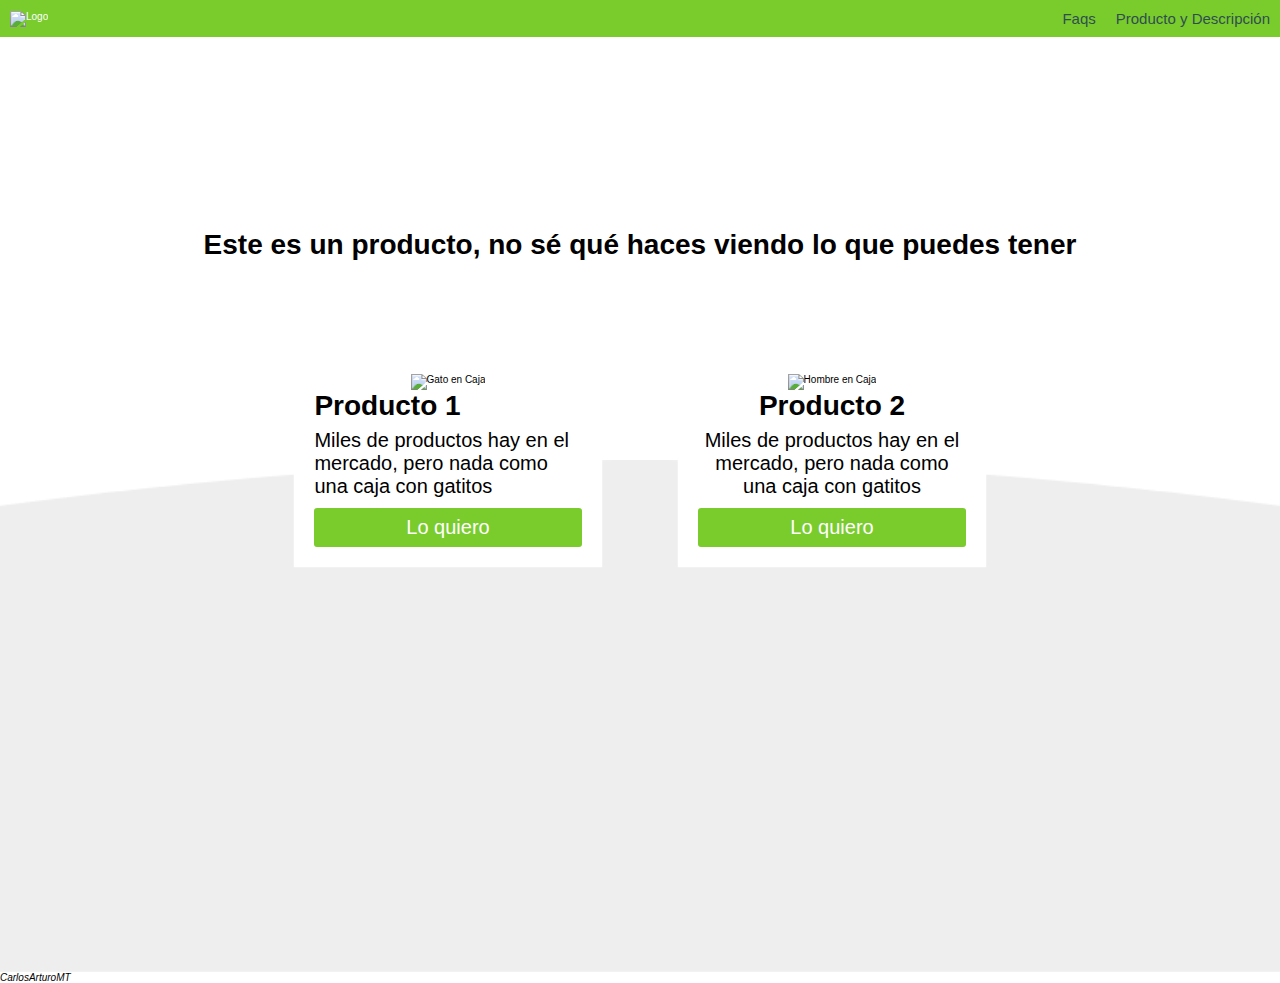
==== index.html @ a9365c0e "cambios en direccion de imgs" ====
<!DOCTYPE html>
<html lang="es">

<head>
    <meta charset="UTF-8" />
    <meta http-equiv="X-UA-Compatible" content="IE=edge" />
    <meta name="viewport" content="width=device-width, initial-scale=1.0" />
    <meta name="author" content="carlosArturoMT" />
    <meta name="DC.creator" content="carlosArturoMT" />
    <meta name="copyright" content="carlosArturoMT" />
    <meta name="description"
        content="Proyecto del Curso de HTML y CSS de Platzi, correspondiente a la ruta de Arquitectura FrontEnd." />
    <meta property="og:site_name" content="cursoHTMl&CSS" />
    <meta property="og:title" content="Curso de Platzi" />
    <meta property="og:description"
        content="¿Estás buscando un servicio? Aquí podrás encontrar a profesionistas capacitados y preparados para brindarte su servicio con la seguridad de tener un buen resultado." />
    <meta property="og:url" content="https://cursoHTMl&CSS.com" />
    <meta property="og:type" content="blog" />
    <meta property="og:image"
        content="https://png.pngitem.com/pimgs/s/520-5208614_curso-programacin-front-end-completo-transparent-html-css.png" />
    <meta property="og:image:url"
        content="https://png.pngitem.com/pimgs/s/520-5208614_curso-programacin-front-end-completo-transparent-html-css.png" />
    <meta itemprop="image"
        content="https://png.pngitem.com/pimgs/s/520-5208614_curso-programacin-front-end-completo-transparent-html-css.png" />
    <meta name="twitter:image"
        content="https://png.pngitem.com/pimgs/s/520-5208614_curso-programacin-front-end-completo-transparent-html-css.png" />
    <meta itemprop="image"
        content="https://png.pngitem.com/pimgs/s/520-5208614_curso-programacin-front-end-completo-transparent-html-css.png" />
    <!-- <link rel="image_src" href="https://png.pngitem.com/pimgs/s/520-5208614_curso-programacin-front-end-completo-transparent-html-css.png"> -->
    <title>Brand</title>
    <link rel="icon" type="image/png"
        href="https://static.platzi.com/media/achievements/badges-html-css-b0a71550-d5e7-4e27-aca2-f09f1321a517.png" />
    <link rel="stylesheet" href="styles.css" />
</head>

<body>
    <!-- * Aquí empieza el NAVBAR -->
    <nav>
        <div class="brand_image">
            <img src="https://prueba.carlosarturomt.com/cursoHtmlCss/assets/imgs/logo.png" alt="Logo"/>
        </div>
        <div class="nav_options">
            <ul>
                <li><a href="#">Faqs</a></li>
                <li><a href="#">Producto y Descripción</a></li>
            </ul>
        </div>
    </nav>

    <!-- * Aquí termina el M A I N -->
    <main>
        <article class="main_section">
            <hgroup>
                <h1>
                    Este es un producto, no sé qué haces viendo lo que puedes tener
                </h1>
            </hgroup>
        </article>
        <div class="products">
            <div class="product">
                <div class="content">
                    <div class="img_content">
                        <img src="https://prueba.carlosarturomt.com/cursoHtmlCss/assets/imgs/box2.png" alt="Gato en Caja">
                    </div>
                    <h2>Producto 1</h2>
                    <p>
                        Miles de productos hay en el mercado, pero nada como una caja con
                        gatitos
                    </p>
                    <button href="#" class="main_button">Lo quiero</button>
                </div>
            </div>
            <div class="product">
                <div class="content">
                    <div class="img_content">
                        <img src="https://prueba.carlosarturomt.com/cursoHtmlCss/assets/imgs/box1.png" alt="Hombre en Caja">
                    <h2>Producto 2</h2>
                    <p>
                        Miles de productos hay en el mercado, pero nada como una caja con
                        gatitos
                    </p>
                    <button href="#" class="main_button">Lo quiero</button>
                </div>
            </div>
        </div>
    </main>
    <footer>
        <address>CarlosArturoMT</address>
    </footer>
</body>
<!-- ! <script src="script.js"></script> -->

</html>
---- styles.css ----
/* * V A R I A B L E S  */
:root{
    --green-color: #7ACC2D;
    --green-color-shadow: #5e9e22;
    --white-color: #ffffff
}

* {
    box-sizing: border-box;
    margin: 0;
    padding: 0;
}

html {
    font-size: 62.5%;
    font-family: Helvetica, sans-serif;
}

nav {
    display: flex;
    background-color: var(--green-color);
    padding: 10px;
    color: var(--white-color);
    justify-content: space-between;
    align-items: center;
}

nav ul {
    display: flex;
}

nav li {
    font-size: 1.5rem;
    padding-left: 20px;
    list-style: none;
}

nav li a {
    color: darkslategray;
    text-decoration: none;
}

nav li a:hover {
    color: var(--white-color);
}

/* M A I N - S E C T I O N */
.main_section {
    padding: 15%;
    text-align: center;
}

.products {
    /* border: solid red 1px; */
    background-image: url(/assets/imgs/curve.png);
    width: 100%;
    height: 50px;
    background-size: cover;
    background-position: center top;
    padding: 20%;
    display: flex;
    flex-wrap: wrap;
}

.product {
    /* border: solid red 1px; */
    width: 50%;
    padding: 5%;
    margin-top: -400px;
}

.product .content {
    background-color: white;
    padding: 20px;
    box-shadow: 0 0 1.5px var(--white-color);
}

.img_content{
    text-align: center;
}

.main_button{
    background-color: var(--green-color);
    width: 100%;
    font-size: 2rem;
    color: var(--white-color);
    padding: 3%;
    border: 0;
    border-radius: 3px;
    cursor: pointer;
}

.main_button:hover{
    background-color: var(--green-color-shadow);
}

h1,
h2 {
    font-size: 2.8rem;
    margin-bottom: 7px;
}

p {
    font-size: 2rem;
    margin-bottom: 10px;
}
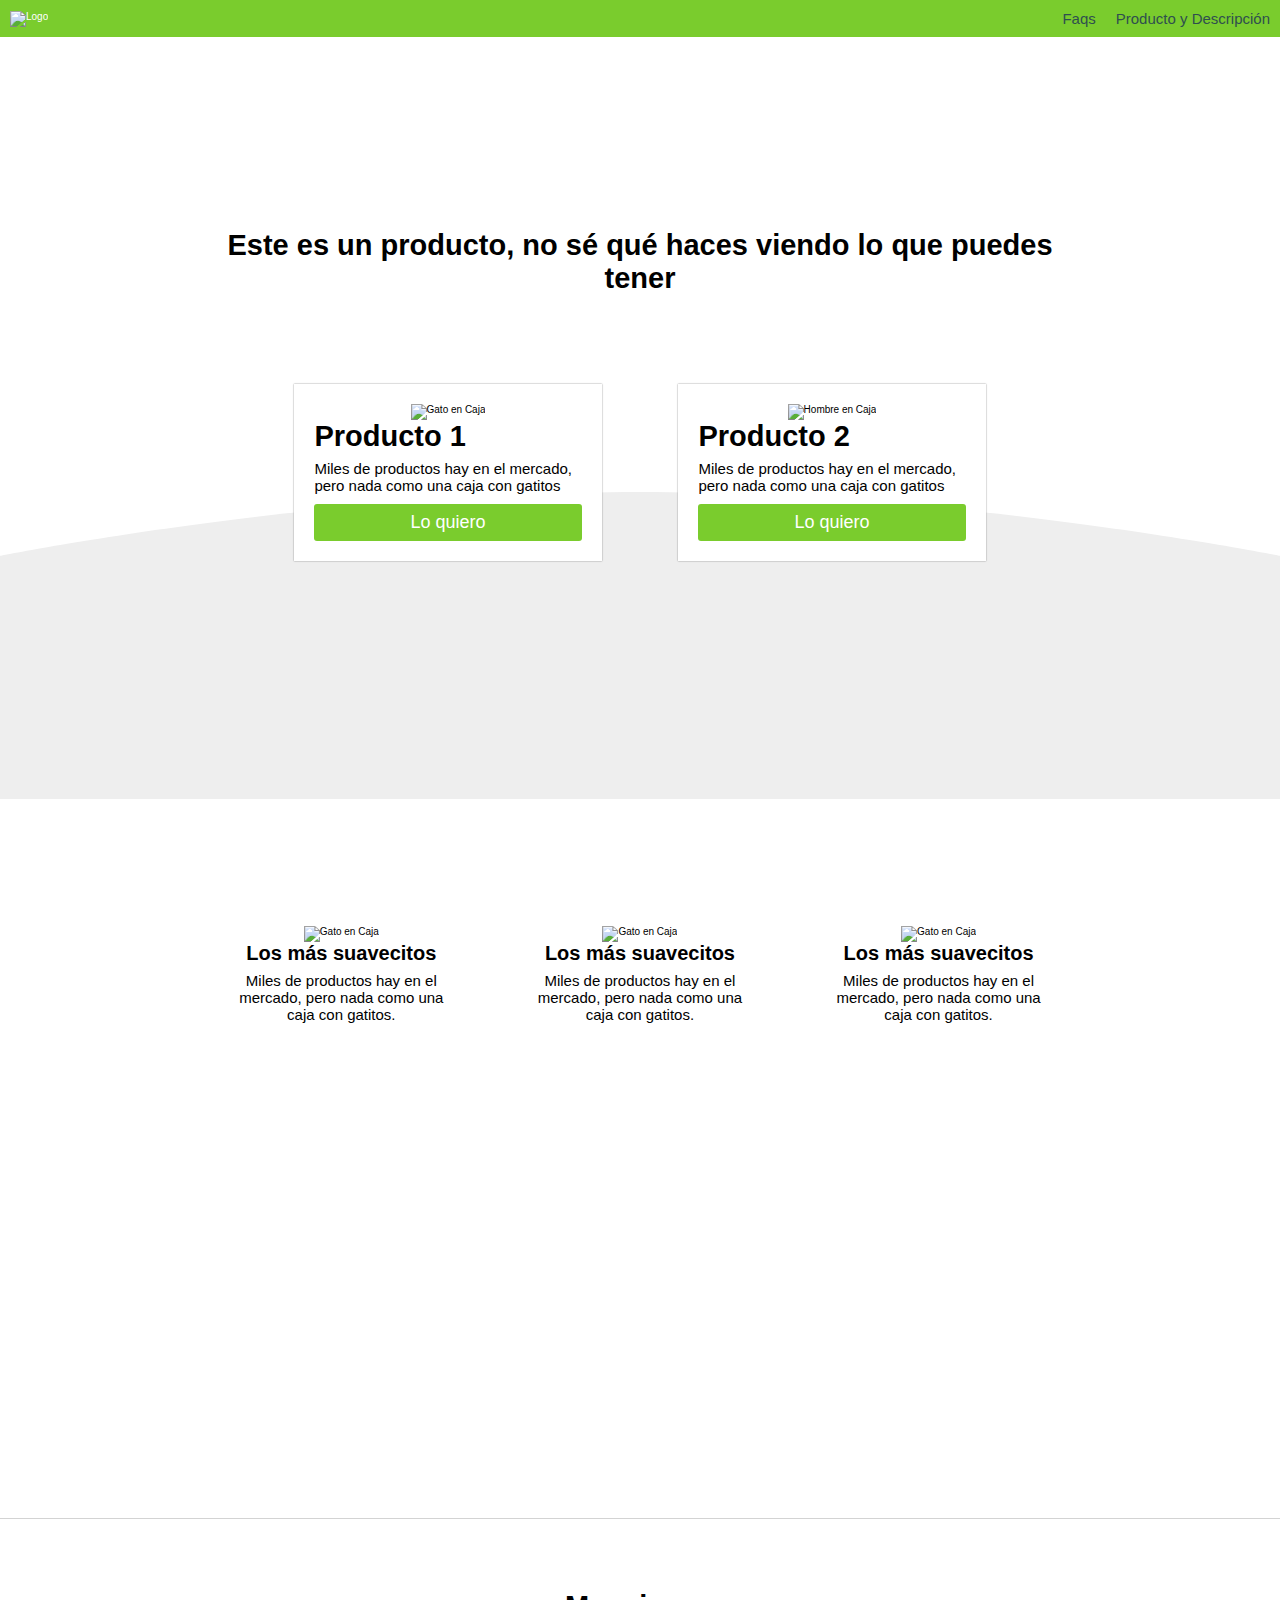
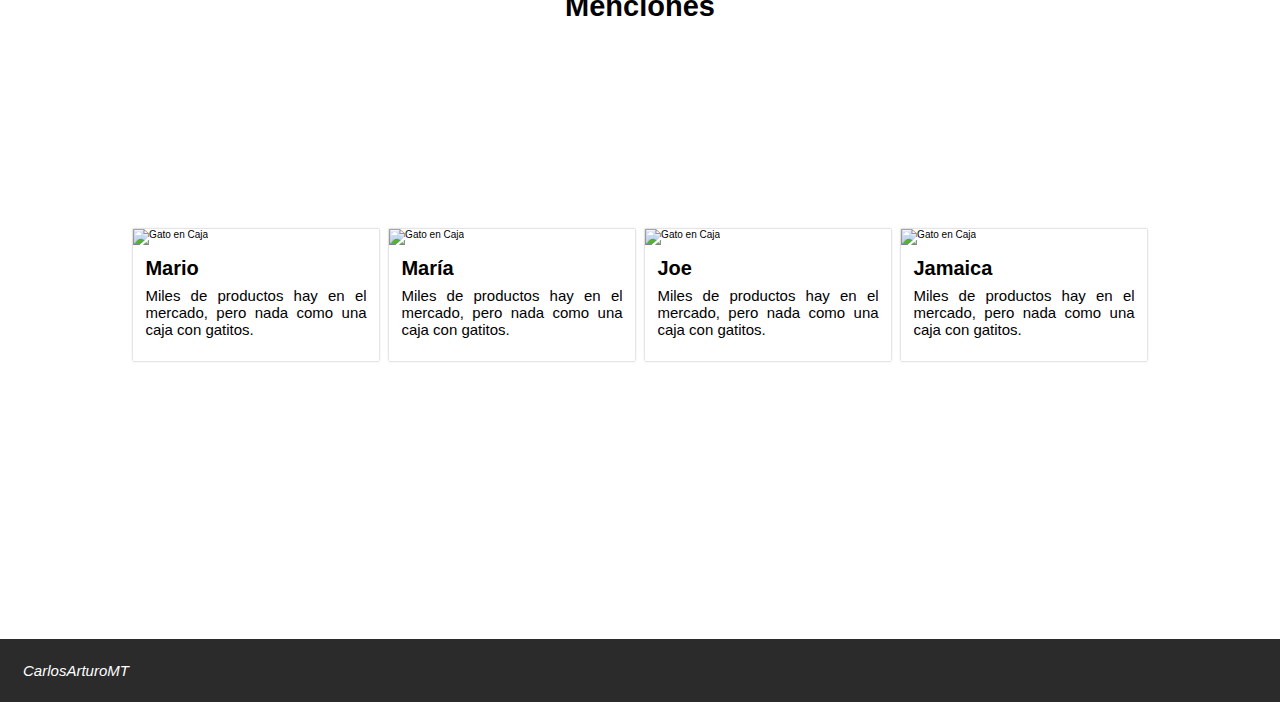
==== commit a6cec92e: "termino index en desktop" ====
--- a/index.html
+++ b/index.html
@@ -30,14 +30,14 @@
     <title>Brand</title>
     <link rel="icon" type="image/png"
         href="https://static.platzi.com/media/achievements/badges-html-css-b0a71550-d5e7-4e27-aca2-f09f1321a517.png" />
-    <link rel="stylesheet" href="styles.css" />
+    <link rel="stylesheet" href="css/styles.css" />
 </head>
 
 <body>
     <!-- * Aquí empieza el NAVBAR -->
     <nav>
         <div class="brand_image">
-            <img src="https://prueba.carlosarturomt.com/cursoHtmlCss/assets/imgs/logo.png" alt="Logo"/>
+            <img src="https://prueba.carlosarturomt.com/cursoHtmlCss/assets/imgs/logo.png" alt="Logo" />
         </div>
         <div class="nav_options">
             <ul>
@@ -47,21 +47,23 @@
         </div>
     </nav>
 
-    <!-- * Aquí termina el M A I N -->
+    <!-- * Aquí empieza el M A I N -->
     <main>
-        <article class="main_section">
+        <section class="main_section">
             <hgroup>
                 <h1>
                     Este es un producto, no sé qué haces viendo lo que puedes tener
                 </h1>
             </hgroup>
-        </article>
-        <div class="products">
-            <div class="product">
+        </section>
+
+        <section class="products">
+            <article class="product">
                 <div class="content">
-                    <div class="img_content">
-                        <img src="https://prueba.carlosarturomt.com/cursoHtmlCss/assets/imgs/box2.png" alt="Gato en Caja">
-                    </div>
+                    <aside class="img_content">
+                        <img src="https://prueba.carlosarturomt.com/cursoHtmlCss/assets/imgs/box2.png"
+                            alt="Gato en Caja">
+                    </aside>
                     <h2>Producto 1</h2>
                     <p>
                         Miles de productos hay en el mercado, pero nada como una caja con
@@ -69,11 +71,13 @@
                     </p>
                     <button href="#" class="main_button">Lo quiero</button>
                 </div>
-            </div>
-            <div class="product">
+            </article>
+            <article class="product">
                 <div class="content">
-                    <div class="img_content">
-                        <img src="https://prueba.carlosarturomt.com/cursoHtmlCss/assets/imgs/box1.png" alt="Hombre en Caja">
+                    <aside class="img_content">
+                        <img src="https://prueba.carlosarturomt.com/cursoHtmlCss/assets/imgs/box1.png"
+                            alt="Hombre en Caja">
+                    </aside>
                     <h2>Producto 2</h2>
                     <p>
                         Miles de productos hay en el mercado, pero nada como una caja con
@@ -81,9 +85,107 @@
                     </p>
                     <button href="#" class="main_button">Lo quiero</button>
                 </div>
-            </div>
-        </div>
+            </article>
+        </section>
+
+        <section class="products-description">
+            <article class="product-inf">
+                <div class="content">
+                    <aside>
+                        <img class="img_content_inf" src="/assets/imgs/b1.png" alt="Gato en Caja">
+                    </aside>
+                    <h3>Los más suavecitos</h3>
+                    <p>
+                        Miles de productos hay en el mercado, pero nada como una caja con gatitos.
+                    </p>
+                </div>
+            </article>
+
+            <article class="product-inf">
+                <div class="content">
+                    <aside>
+                        <img class="img_content_inf" src="/assets/imgs/b2.png" alt="Gato en Caja">
+                    </aside>
+                    <h3>Los más suavecitos</h3>
+                    <p>
+                        Miles de productos hay en el mercado, pero nada como una caja con gatitos.
+                    </p>
+                </div>
+            </article>
+
+            <article class="product-inf">
+                <div class="content">
+                    <aside>
+                        <img class="img_content_inf" src="/assets/imgs/b3.png" alt="Gato en Caja">
+                    </aside>
+                    <h3>Los más suavecitos</h3>
+                    <p>
+                        Miles de productos hay en el mercado, pero nada como una caja con gatitos.
+                    </p>
+                </div>
+            </article>
+        </section>
+
+        <section class="products-description-people">
+            <hgroup> <h2>Menciones</h2> </hgroup>
+            <article class="product-inf-people">
+                <div class="content">
+                    <aside>
+                        <img class="img_content_people" src="/assets/imgs/people/p1.png" alt="Gato en Caja">
+                    </aside>
+                    <aside class="text-people">
+                        <h3>Mario</h3>
+                        <p>
+                            Miles de productos hay en el mercado, pero nada como una caja con gatitos.
+                        </p>
+                    </aside>
+                </div>
+            </article>
+
+            <article class="product-inf-people">
+                <div class="content">
+                    <aside>
+                        <img class="img_content_people" src="/assets/imgs/people/p2.png" alt="Gato en Caja">
+                    </aside>
+                    <aside class="text-people">
+                        <h3>María</h3>
+                        <p>
+                            Miles de productos hay en el mercado, pero nada como una caja con gatitos.
+                        </p>
+                    </aside>
+                </div>
+            </article>
+
+            <article class="product-inf-people">
+                <div class="content">
+                    <aside>
+                        <img class="img_content_people" src="/assets/imgs/people/p3.png" alt="Gato en Caja">
+                    </aside>
+                    <aside class="text-people">
+                        <h3>Joe</h3>
+                        <p>
+                            Miles de productos hay en el mercado, pero nada como una caja con gatitos.
+                        </p>
+                    </aside>
+                </div>
+            </article>
+
+            <article class="product-inf-people">
+                <div class="content">
+                    <aside>
+                        <img class="img_content_people" src="/assets/imgs/people/p4.png" alt="Gato en Caja">
+                    </aside>
+                    <aside class="text-people">
+                        <h3>Jamaica</h3>
+                        <p>
+                            Miles de productos hay en el mercado, pero nada como una caja con gatitos.
+                        </p>
+                    </aside>
+                </div>
+            </article>
+        </section>
     </main>
+
     <footer>
         <address>CarlosArturoMT</address>
     </footer>
--- a/css/styles.css
+++ b/css/styles.css
@@ -0,0 +1,187 @@
+/* * V A R I A B L E S  */
+:root {
+  --green-color: #7acc2d;
+  --green-color-shadow: #5e9e22;
+  --white-color: #ffffff;
+}
+
+* {
+  box-sizing: border-box;
+  margin: 0;
+  padding: 0;
+}
+
+html {
+  font-size: 62.5%;
+  font-family: Helvetica, sans-serif;
+}
+
+nav {
+  display: flex;
+  background-color: var(--green-color);
+  padding: 10px;
+  color: var(--white-color);
+  justify-content: space-between;
+  align-items: center;
+}
+
+nav ul {
+  display: flex;
+}
+
+nav li {
+  font-size: 1.5rem;
+  padding-left: 20px;
+  list-style: none;
+}
+
+nav li a {
+  color: darkslategray;
+  text-decoration: none;
+}
+
+nav li a:hover {
+  color: var(--white-color);
+}
+
+/* M A I N - S E C T I O N */
+.main_section {
+  padding: 15%;
+  text-align: center;
+}
+
+.products {
+  /* border: solid red 1px; */
+  background-image: url(/assets/imgs/curve.png);
+  width: 100%;
+  height: 50px !important;
+  background-size: cover;
+  background-position: center top;
+  padding: 12% 20%;
+  display: flex;
+  flex-wrap: wrap;
+}
+
+.product {
+  /* border: solid red 1px; */
+  width: 50%;
+  padding: 5%;
+  margin-top: -300px;
+}
+
+.product .content {
+  background-color: var(--white-color);
+  padding: 20px;
+  box-shadow: 0 0 1.5px grey;
+}
+
+.img_content {
+  text-align: center;
+}
+
+.main_button {
+  background-color: var(--green-color);
+  width: 100%;
+  font-size: 1.8rem;
+  color: var(--white-color);
+  padding: 3%;
+  border: 0;
+  border-radius: 3px;
+  cursor: pointer;
+}
+
+.main_button:hover {
+  background-color: var(--green-color-shadow);
+}
+
+h1 {
+  font-size: 2.9rem;
+  margin-bottom: 5px;
+}
+
+h2 {
+  font-size: 2.9rem;
+  margin-bottom: 7px;
+}
+
+h3 {
+  font-size: 2rem;
+  margin-bottom: 7px;
+}
+
+p {
+    font-size: 1.5rem;
+    margin-bottom: 10px;
+  }
+  
+
+.products-description {
+  border-bottom: solid rgb(211, 211, 211) 1px;
+  width: 100%;
+  height: 80vh;
+  padding: 1.5% 15%;
+  display: flex;
+  flex-wrap: wrap;
+}
+
+.product-inf {
+  /* border: solid green 1px; */
+  width: 33.33%;
+  padding: 12% 4%;
+}
+
+.product-inf .content {
+  /* border: solid green 1px; */
+  text-align: center;
+}
+
+.img_content_inf {
+  /* border: solid green 1px; */
+  width: 60%;
+}
+
+.products-description-people {
+  width: 100%;
+  height: 80vh;
+  padding: 1.5% 10%;
+  display: flex;
+  flex-wrap: wrap;
+}
+
+.products-description-people hgroup {
+  margin-top: 5%;
+  width: 100%;
+  text-align: center;
+}
+
+.product-inf-people {
+  margin-top: -60px;
+  /* border: solid green 1px; */
+  width: 25%;
+  padding: 0% 0.5%;
+}
+
+.product-inf-people .content {
+  /* border: solid green 1px; */
+  box-shadow: 0 0 2px rgb(170, 170, 170);
+  text-align: justify;
+}
+
+.img_content_people {
+  width: 100%;
+}
+
+.text-people {
+  padding: 5%;
+}
+
+
+footer{
+    background-color: rgb(43, 43, 43);
+    padding: 1.8%;
+}
+
+footer address{
+    font-size: 1.5rem;
+    color: var(--white-color);
+}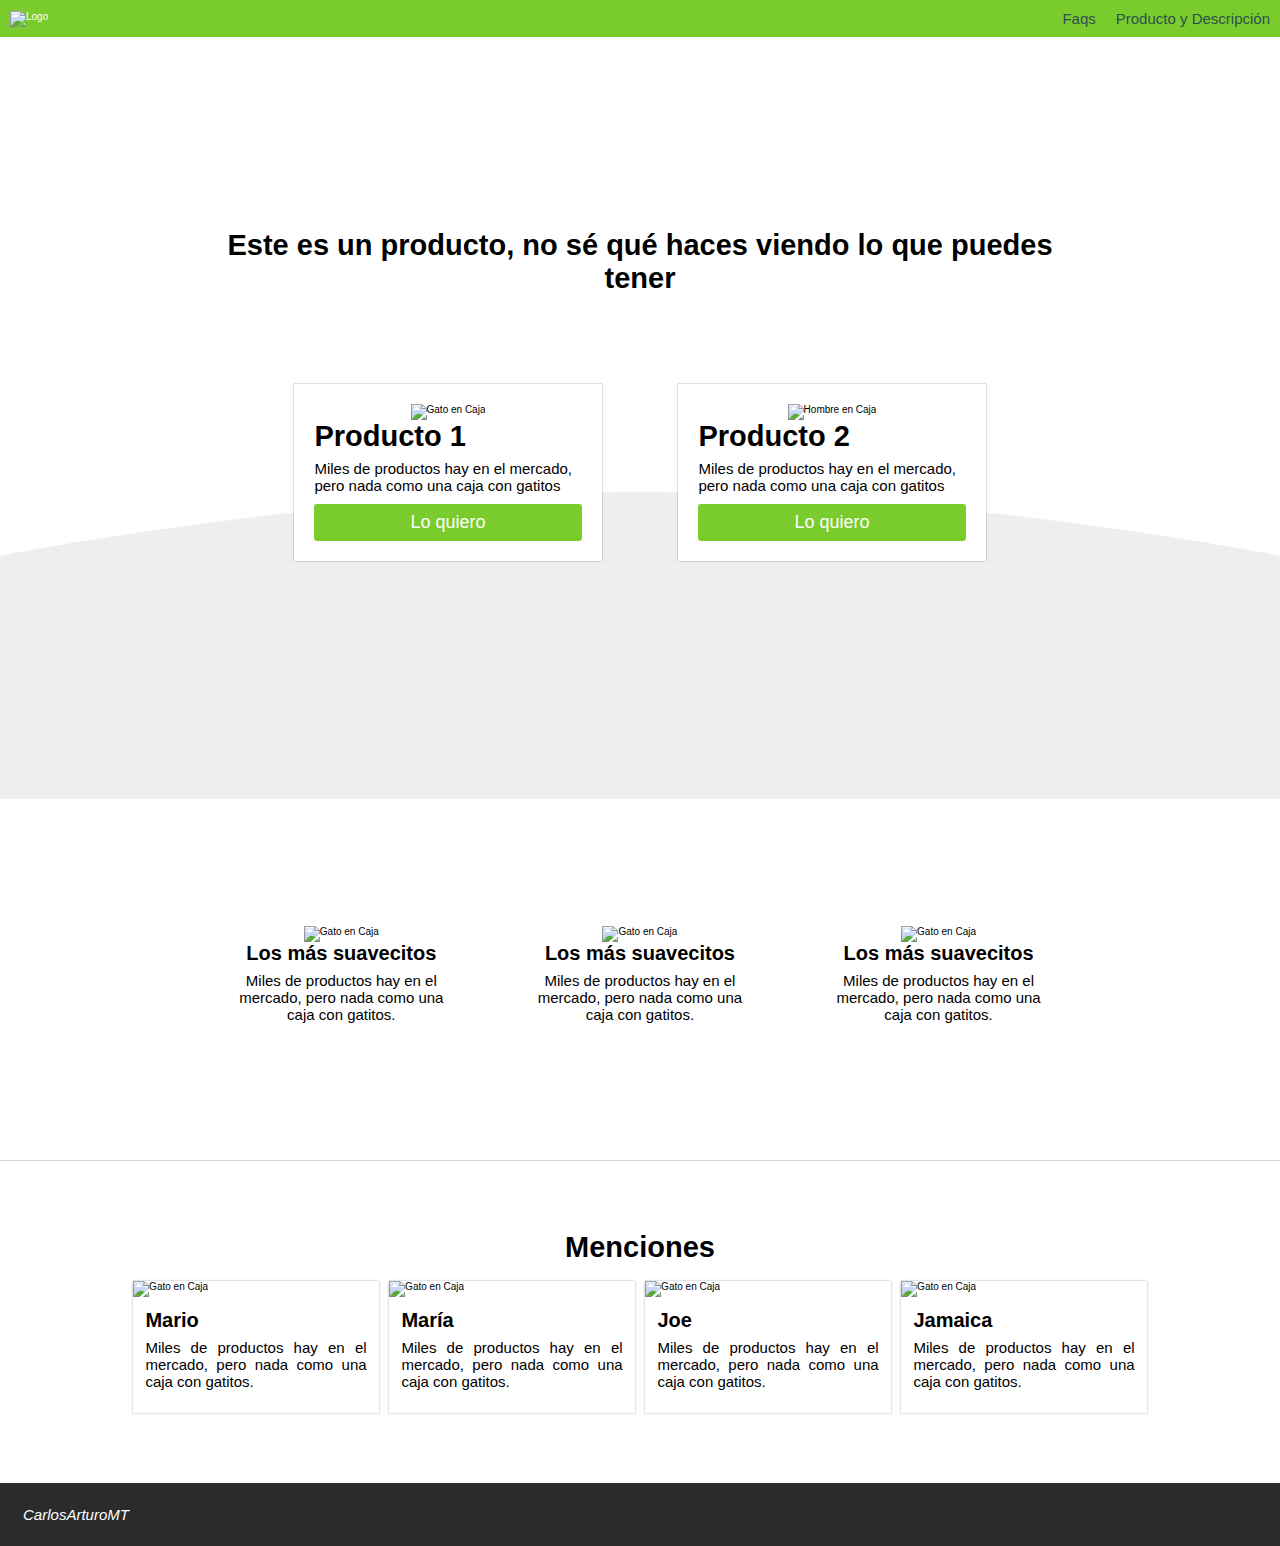
==== commit 2b47cbce: "media queries para mobile" ====
--- a/index.html
+++ b/index.html
@@ -30,7 +30,8 @@
     <title>Brand</title>
     <link rel="icon" type="image/png"
         href="https://static.platzi.com/media/achievements/badges-html-css-b0a71550-d5e7-4e27-aca2-f09f1321a517.png" />
-    <link rel="stylesheet" href="css/styles.css" />
+    <link rel="stylesheet" href="css/styles.css"/>
+    <link rel="stylesheet" href="css/mobile.css">
 </head>
 
 <body>
--- a/css/styles.css
+++ b/css/styles.css
@@ -54,7 +54,7 @@
   /* border: solid red 1px; */
   background-image: url(/assets/imgs/curve.png);
   width: 100%;
-  height: 50px !important;
+  height: 50px;
   background-size: cover;
   background-position: center top;
   padding: 12% 20%;
@@ -118,7 +118,7 @@
 .products-description {
   border-bottom: solid rgb(211, 211, 211) 1px;
   width: 100%;
-  height: 80vh;
+  height: auto;
   padding: 1.5% 15%;
   display: flex;
   flex-wrap: wrap;
@@ -142,7 +142,7 @@
 
 .products-description-people {
   width: 100%;
-  height: 80vh;
+  height: auto;
   padding: 1.5% 10%;
   display: flex;
   flex-wrap: wrap;
@@ -155,10 +155,11 @@
 }
 
 .product-inf-people {
-  margin-top: -60px;
+  margin-top: 10px;
   /* border: solid green 1px; */
   width: 25%;
   padding: 0% 0.5%;
+  margin-bottom: 5%;
 }
 
 .product-inf-people .content {
--- a/css/mobile.css
+++ b/css/mobile.css
@@ -0,0 +1,42 @@
+@media (max-width: 600px) {
+  .products {
+    height: auto;
+  }
+
+  .product {
+    width: 100%;
+    margin-top: 0px;
+    margin-bottom: 10px;
+  }
+
+  .main_section {
+    padding: 10% 5%;
+  }
+
+  .product-inf {
+    width: 80%;
+    margin: 0 auto;
+  }
+
+  .products-description-people {
+    height: auto;
+  }
+
+  .product-inf-people {
+    width: 80%;
+    margin: 0 auto;
+    margin-bottom: 25px;
+  }
+}
+
+/* T A B L E T */
+@media (min-width: 600px) and (max-width: 1080px) {
+  .products {
+    height: auto;
+    padding: 10%;
+  }
+
+  .product {
+    margin-top: -160px;
+  }
+}
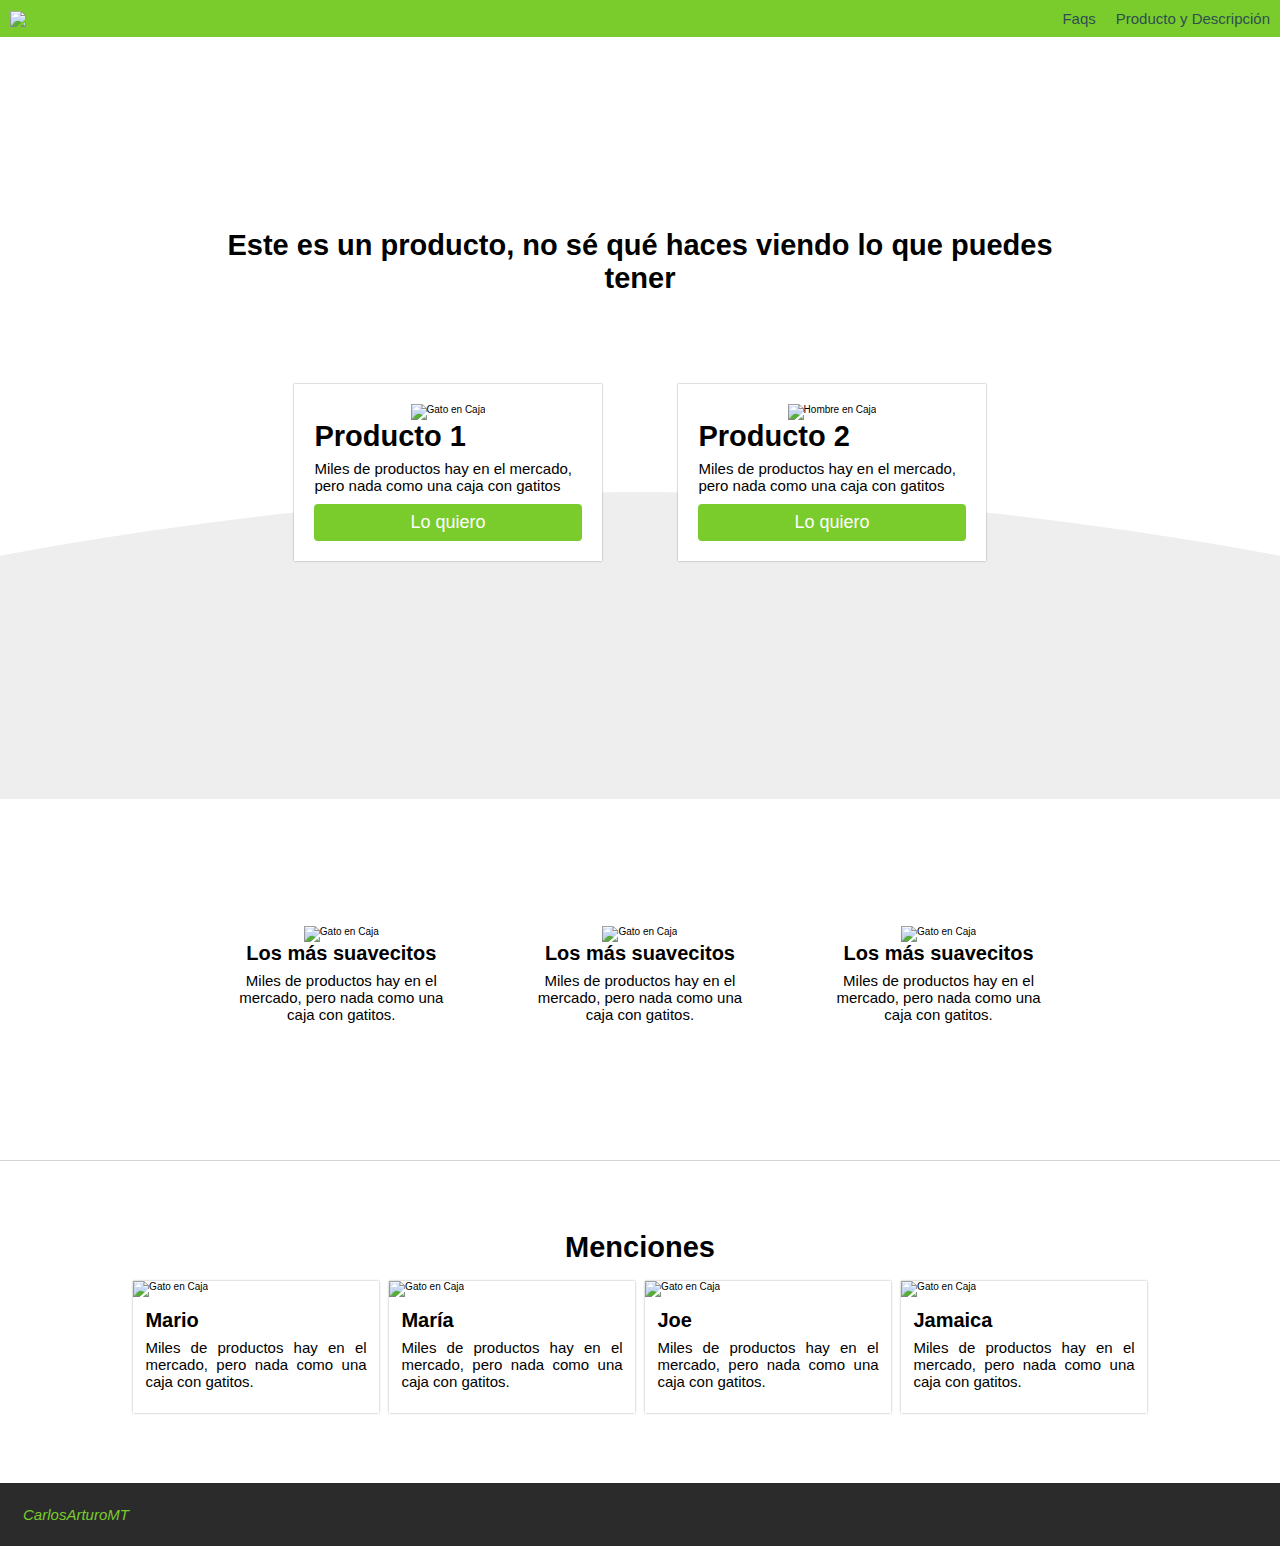
==== commit c7eee4da: "se agrega boton de payPal y estilos" ====
--- a/index.html
+++ b/index.html
@@ -32,25 +32,26 @@
         href="https://static.platzi.com/media/achievements/badges-html-css-b0a71550-d5e7-4e27-aca2-f09f1321a517.png" />
     <link rel="stylesheet" href="css/styles.css"/>
     <link rel="stylesheet" href="css/mobile.css">
+    <link rel="stylesheet" href="css/animation.css">
 </head>
 
 <body>
     <!-- * Aquí empieza el NAVBAR -->
-    <nav>
-        <div class="brand_image">
+    <nav class="fadeInDown">
+        <a href="index" class="brand_image">
             <img src="https://prueba.carlosarturomt.com/cursoHtmlCss/assets/imgs/logo.png" alt="Logo" />
-        </div>
+        </a>
         <div class="nav_options">
             <ul>
                 <li><a href="#">Faqs</a></li>
-                <li><a href="#">Producto y Descripción</a></li>
+                <li><a href="producto">Producto y Descripción</a></li>
             </ul>
         </div>
     </nav>
 
     <!-- * Aquí empieza el M A I N -->
     <main>
-        <section class="main_section">
+        <section class="main_section fadeIn">
             <hgroup>
                 <h1>
                     Este es un producto, no sé qué haces viendo lo que puedes tener
@@ -59,7 +60,7 @@
         </section>
 
         <section class="products">
-            <article class="product">
+            <article class="product fadeInUp">
                 <div class="content">
                     <aside class="img_content">
                         <img src="https://prueba.carlosarturomt.com/cursoHtmlCss/assets/imgs/box2.png"
@@ -70,10 +71,10 @@
                         Miles de productos hay en el mercado, pero nada como una caja con
                         gatitos
                     </p>
-                    <button href="#" class="main_button">Lo quiero</button>
+                    <button onclick="window.location.href='/cursoHtmlCss/venta'" class="main_button">Lo quiero</button>
                 </div>
             </article>
-            <article class="product">
+            <article class="product fadeInUp">
                 <div class="content">
                     <aside class="img_content">
                         <img src="https://prueba.carlosarturomt.com/cursoHtmlCss/assets/imgs/box1.png"
@@ -84,7 +85,7 @@
                         Miles de productos hay en el mercado, pero nada como una caja con
                         gatitos
                     </p>
-                    <button href="#" class="main_button">Lo quiero</button>
+                    <button onclick="window.location.href='/cursoHtmlCss/venta'" class="main_button">Lo quiero</button>
                 </div>
             </article>
         </section>
@@ -93,7 +94,7 @@
             <article class="product-inf">
                 <div class="content">
                     <aside>
-                        <img class="img_content_inf" src="/assets/imgs/b1.png" alt="Gato en Caja">
+                        <img class="img_content_inf" src="/cursoHtmlCss/assets/imgs/b1.png" alt="Gato en Caja">
                     </aside>
                     <h3>Los más suavecitos</h3>
                     <p>
@@ -105,7 +106,7 @@
             <article class="product-inf">
                 <div class="content">
                     <aside>
-                        <img class="img_content_inf" src="/assets/imgs/b2.png" alt="Gato en Caja">
+                        <img class="img_content_inf" src="/cursoHtmlCss/assets/imgs/b2.png" alt="Gato en Caja">
                     </aside>
                     <h3>Los más suavecitos</h3>
                     <p>
@@ -117,7 +118,7 @@
             <article class="product-inf">
                 <div class="content">
                     <aside>
-                        <img class="img_content_inf" src="/assets/imgs/b3.png" alt="Gato en Caja">
+                        <img class="img_content_inf" src="/cursoHtmlCss/assets/imgs/b3.png" alt="Gato en Caja">
                     </aside>
                     <h3>Los más suavecitos</h3>
                     <p>
@@ -132,7 +133,7 @@
             <article class="product-inf-people">
                 <div class="content">
                     <aside>
-                        <img class="img_content_people" src="/assets/imgs/people/p1.png" alt="Gato en Caja">
+                        <img class="img_content_people" src="/cursoHtmlCss/assets/imgs/people/p1.png" alt="Gato en Caja">
                     </aside>
                     <aside class="text-people">
                         <h3>Mario</h3>
@@ -146,7 +147,7 @@
             <article class="product-inf-people">
                 <div class="content">
                     <aside>
-                        <img class="img_content_people" src="/assets/imgs/people/p2.png" alt="Gato en Caja">
+                        <img class="img_content_people" src="/cursoHtmlCss/assets/imgs/people/p2.png" alt="Gato en Caja">
                     </aside>
                     <aside class="text-people">
                         <h3>María</h3>
@@ -160,7 +161,7 @@
             <article class="product-inf-people">
                 <div class="content">
                     <aside>
-                        <img class="img_content_people" src="/assets/imgs/people/p3.png" alt="Gato en Caja">
+                        <img class="img_content_people" src="/cursoHtmlCss/assets/imgs/people/p3.png" alt="Gato en Caja">
                     </aside>
                     <aside class="text-people">
                         <h3>Joe</h3>
@@ -174,7 +175,7 @@
             <article class="product-inf-people">
                 <div class="content">
                     <aside>
-                        <img class="img_content_people" src="/assets/imgs/people/p4.png" alt="Gato en Caja">
+                        <img class="img_content_people" src="/cursoHtmlCss/assets/imgs/people/p4.png" alt="Gato en Caja">
                     </aside>
                     <aside class="text-people">
                         <h3>Jamaica</h3>
@@ -188,7 +189,7 @@
     </main>
 
     <footer>
-        <address>CarlosArturoMT</address>
+        <address> <a href="https://carlosarturomt.com">CarlosArturoMT</a> </address>
     </footer>
 </body>
 <!-- ! <script src="script.js"></script> -->
--- a/css/styles.css
+++ b/css/styles.css
@@ -3,6 +3,9 @@
   --green-color: #7acc2d;
   --green-color-shadow: #5e9e22;
   --white-color: #ffffff;
+  --black-color: #252525;
+  --box-grey: 0 0 1.5px grey;
+  --padding-10: 10px;
 }
 
 * {
@@ -42,6 +45,41 @@
 
 nav li a:hover {
   color: var(--white-color);
+}
+
+img {
+  object-fit: cover;
+}
+
+h1 {
+  font-size: 2.9rem;
+  margin-bottom: 5px;
+}
+
+h2 {
+  font-size: 2.9rem;
+  margin-bottom: 7px;
+}
+
+h3 {
+  font-size: 2rem;
+  margin-bottom: 7px;
+}
+
+p,
+label {
+  font-size: 1.5rem;
+  margin-bottom: 10px;
+}
+
+a {
+  text-decoration: none;
+  color: var(--green-color);
+}
+
+a:hover {
+  color:  var(--green-color-shadow);
+  text-decoration: underline;
 }
 
 /* M A I N - S E C T I O N */
@@ -72,7 +110,7 @@
 .product .content {
   background-color: var(--white-color);
   padding: 20px;
-  box-shadow: 0 0 1.5px grey;
+  box-shadow: var(--box-grey);
 }
 
 .img_content {
@@ -86,34 +124,13 @@
   color: var(--white-color);
   padding: 3%;
   border: 0;
-  border-radius: 3px;
+  border-radius: 4px;
   cursor: pointer;
 }
 
 .main_button:hover {
   background-color: var(--green-color-shadow);
 }
-
-h1 {
-  font-size: 2.9rem;
-  margin-bottom: 5px;
-}
-
-h2 {
-  font-size: 2.9rem;
-  margin-bottom: 7px;
-}
-
-h3 {
-  font-size: 2rem;
-  margin-bottom: 7px;
-}
-
-p {
-    font-size: 1.5rem;
-    margin-bottom: 10px;
-  }
-  
 
 .products-description {
   border-bottom: solid rgb(211, 211, 211) 1px;
@@ -176,13 +193,57 @@
   padding: 5%;
 }
 
-
-footer{
-    background-color: rgb(43, 43, 43);
-    padding: 1.8%;
-}
-
-footer address{
-    font-size: 1.5rem;
-    color: var(--white-color);
-}+footer {
+  background-color: rgb(43, 43, 43);
+  padding: 1.8%;
+}
+
+footer address {
+  font-size: 1.5rem;
+  color: var(--white-color);
+}
+
+.m-all--20 {
+  /* border: red solid 1px; */
+  width: 70%;
+  margin: 15%;
+  align-items: center;
+  text-align: center;
+}
+
+.m-center--0-20 {
+  width: 60%;
+  margin: 0 20%;
+}
+
+.p-all--5 {
+  padding: 5%;
+}
+
+.p--15-5 {
+  padding: 15% 5%;
+}
+
+.p-top--10 {
+  padding-top: 10% !important;
+}
+
+.img_content_product {
+  width: 80%;
+  /* margin: 0 10%; */
+}
+
+.modulo-pago {
+  background-color: var(--white-color);
+  box-shadow: var(--box-grey);
+  padding: var(--padding-10);
+}
+
+.modulo-pago--input {
+  width: 100%;
+  margin-top: 5px;
+  margin-bottom: 10px;
+  padding: 5px;
+  border-radius: 3px;
+  border: 1px solid gray;
+}
--- a/css/mobile.css
+++ b/css/mobile.css
@@ -1,4 +1,4 @@
-@media (max-width: 600px) {
+@media (max-width: 600px) {  
   .products {
     height: auto;
   }
--- a/css/animation.css
+++ b/css/animation.css
@@ -0,0 +1,68 @@
+.fadeIn {
+  -webkit-animation-duration: 4s;
+  -webkit-animation-fill-mode: both;
+  -webkit-animation-name: fadeIn;
+
+  animation-duration: 4s;
+  animation-fill-mode: both;
+  animation-name: fadeIn;
+}
+
+@keyframes fadeIn {
+  from {
+    opacity: 0;
+  }
+  to {
+    opacity: 1;
+  }
+}
+
+.fadeInDown {
+  -webkit-animation-duration: 1s;
+  -webkit-animation-fill-mode: both;
+  -webkit-animation-name: fadeInDown;
+
+  animation-duration: 1s;
+  animation-fill-mode: both;
+  animation-name: fadeInDown;
+}
+
+@keyframes fadeInDown {
+  from{
+    opacity: 0;
+    -webkit-transform: translate3d(0,-100%,0);
+    
+    transform: translate3d(0,-100%,0);
+  }
+  to{
+    opacity: 1;
+    -webkit-transform: translate3d(0,0,0);
+    
+    transform: translate3d(0,0,0);
+  }
+}
+
+.fadeInUp {
+  -webkit-animation-duration: 2s;
+  -webkit-animation-fill-mode: both;
+  -webkit-animation-name: fadeInUp;
+
+  animation-duration: 2s;
+  animation-fill-mode: both;
+  animation-name: fadeInUp;
+}
+
+@keyframes fadeInUp {
+  from{
+    opacity: 0;
+    -webkit-transform: translate3d(0,100%,0);
+    
+    transform: translate3d(0,100%,0);
+  }
+  to{
+    opacity: 1;
+    -webkit-transform: translate3d(0,0,0);
+    
+    transform: translate3d(0,0,0);
+  }
+}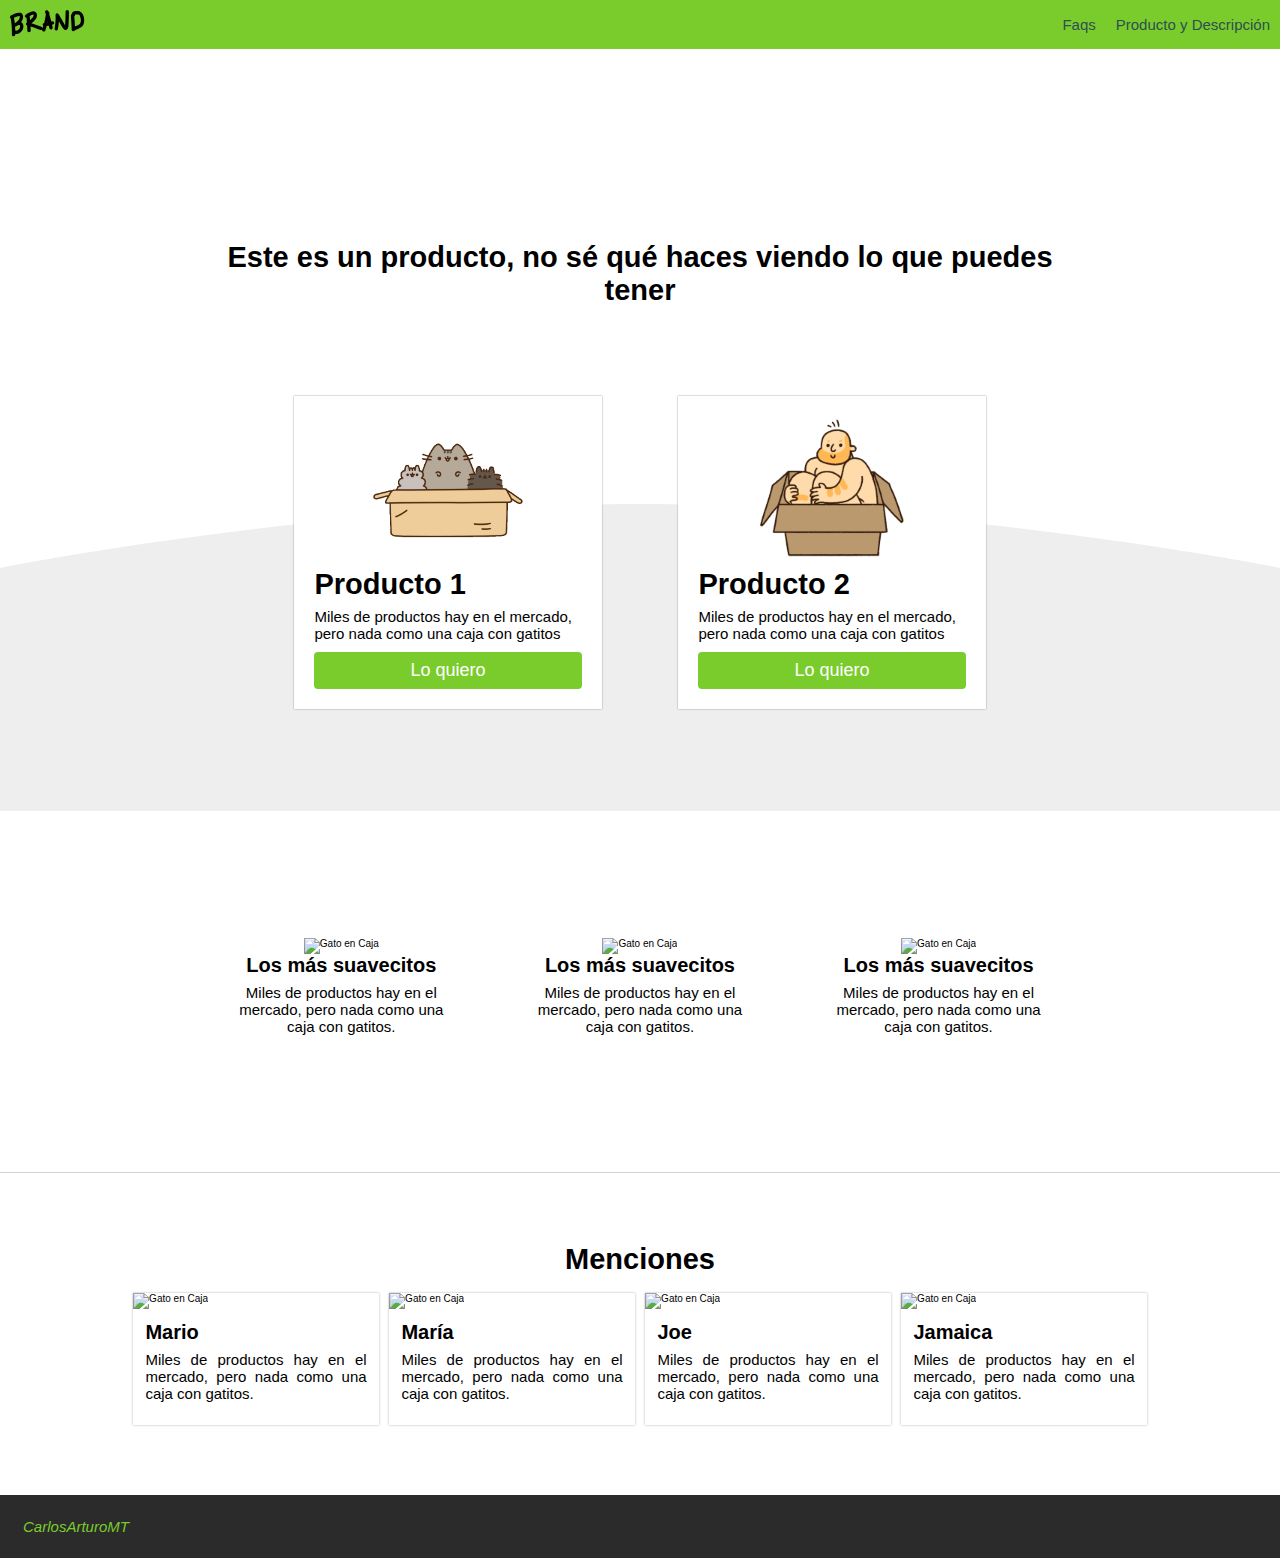
==== commit 04bb7740: "se cambia dirección de imagenes" ====
--- a/index.html
+++ b/index.html
@@ -39,7 +39,7 @@
     <!-- * Aquí empieza el NAVBAR -->
     <nav class="fadeInDown">
         <a href="index" class="brand_image">
-            <img src="https://prueba.carlosarturomt.com/cursoHtmlCss/assets/imgs/logo.png" alt="Logo" />
+            <img src="assets/imgs/logo.png" alt="Logo" />
         </a>
         <div class="nav_options">
             <ul>
@@ -63,7 +63,7 @@
             <article class="product fadeInUp">
                 <div class="content">
                     <aside class="img_content">
-                        <img src="https://prueba.carlosarturomt.com/cursoHtmlCss/assets/imgs/box2.png"
+                        <img src="assets/imgs/box2.png"
                             alt="Gato en Caja">
                     </aside>
                     <h2>Producto 1</h2>
@@ -77,7 +77,7 @@
             <article class="product fadeInUp">
                 <div class="content">
                     <aside class="img_content">
-                        <img src="https://prueba.carlosarturomt.com/cursoHtmlCss/assets/imgs/box1.png"
+                        <img src="assets/imgs/box1.png"
                             alt="Hombre en Caja">
                     </aside>
                     <h2>Producto 2</h2>
@@ -94,7 +94,7 @@
             <article class="product-inf">
                 <div class="content">
                     <aside>
-                        <img class="img_content_inf" src="/cursoHtmlCss/assets/imgs/b1.png" alt="Gato en Caja">
+                        <img class="img_content_inf" src="assets/imgs/b1.png" alt="Gato en Caja">
                     </aside>
                     <h3>Los más suavecitos</h3>
                     <p>
@@ -106,7 +106,7 @@
             <article class="product-inf">
                 <div class="content">
                     <aside>
-                        <img class="img_content_inf" src="/cursoHtmlCss/assets/imgs/b2.png" alt="Gato en Caja">
+                        <img class="img_content_inf" src="assets/imgs/b2.png" alt="Gato en Caja">
                     </aside>
                     <h3>Los más suavecitos</h3>
                     <p>
@@ -118,7 +118,7 @@
             <article class="product-inf">
                 <div class="content">
                     <aside>
-                        <img class="img_content_inf" src="/cursoHtmlCss/assets/imgs/b3.png" alt="Gato en Caja">
+                        <img class="img_content_inf" src="assets/imgs/b3.png" alt="Gato en Caja">
                     </aside>
                     <h3>Los más suavecitos</h3>
                     <p>
@@ -133,7 +133,7 @@
             <article class="product-inf-people">
                 <div class="content">
                     <aside>
-                        <img class="img_content_people" src="/cursoHtmlCss/assets/imgs/people/p1.png" alt="Gato en Caja">
+                        <img class="img_content_people" src="assets/imgs/people/p1.png" alt="Gato en Caja">
                     </aside>
                     <aside class="text-people">
                         <h3>Mario</h3>
@@ -147,7 +147,7 @@
             <article class="product-inf-people">
                 <div class="content">
                     <aside>
-                        <img class="img_content_people" src="/cursoHtmlCss/assets/imgs/people/p2.png" alt="Gato en Caja">
+                        <img class="img_content_people" src="assets/imgs/people/p2.png" alt="Gato en Caja">
                     </aside>
                     <aside class="text-people">
                         <h3>María</h3>
@@ -161,7 +161,7 @@
             <article class="product-inf-people">
                 <div class="content">
                     <aside>
-                        <img class="img_content_people" src="/cursoHtmlCss/assets/imgs/people/p3.png" alt="Gato en Caja">
+                        <img class="img_content_people" src="assets/imgs/people/p3.png" alt="Gato en Caja">
                     </aside>
                     <aside class="text-people">
                         <h3>Joe</h3>
@@ -175,7 +175,7 @@
             <article class="product-inf-people">
                 <div class="content">
                     <aside>
-                        <img class="img_content_people" src="/cursoHtmlCss/assets/imgs/people/p4.png" alt="Gato en Caja">
+                        <img class="img_content_people" src="assets/imgs/people/p4.png" alt="Gato en Caja">
                     </aside>
                     <aside class="text-people">
                         <h3>Jamaica</h3>
@@ -194,4 +194,4 @@
 </body>
 <!-- ! <script src="script.js"></script> -->
 
-</html>+</html>
